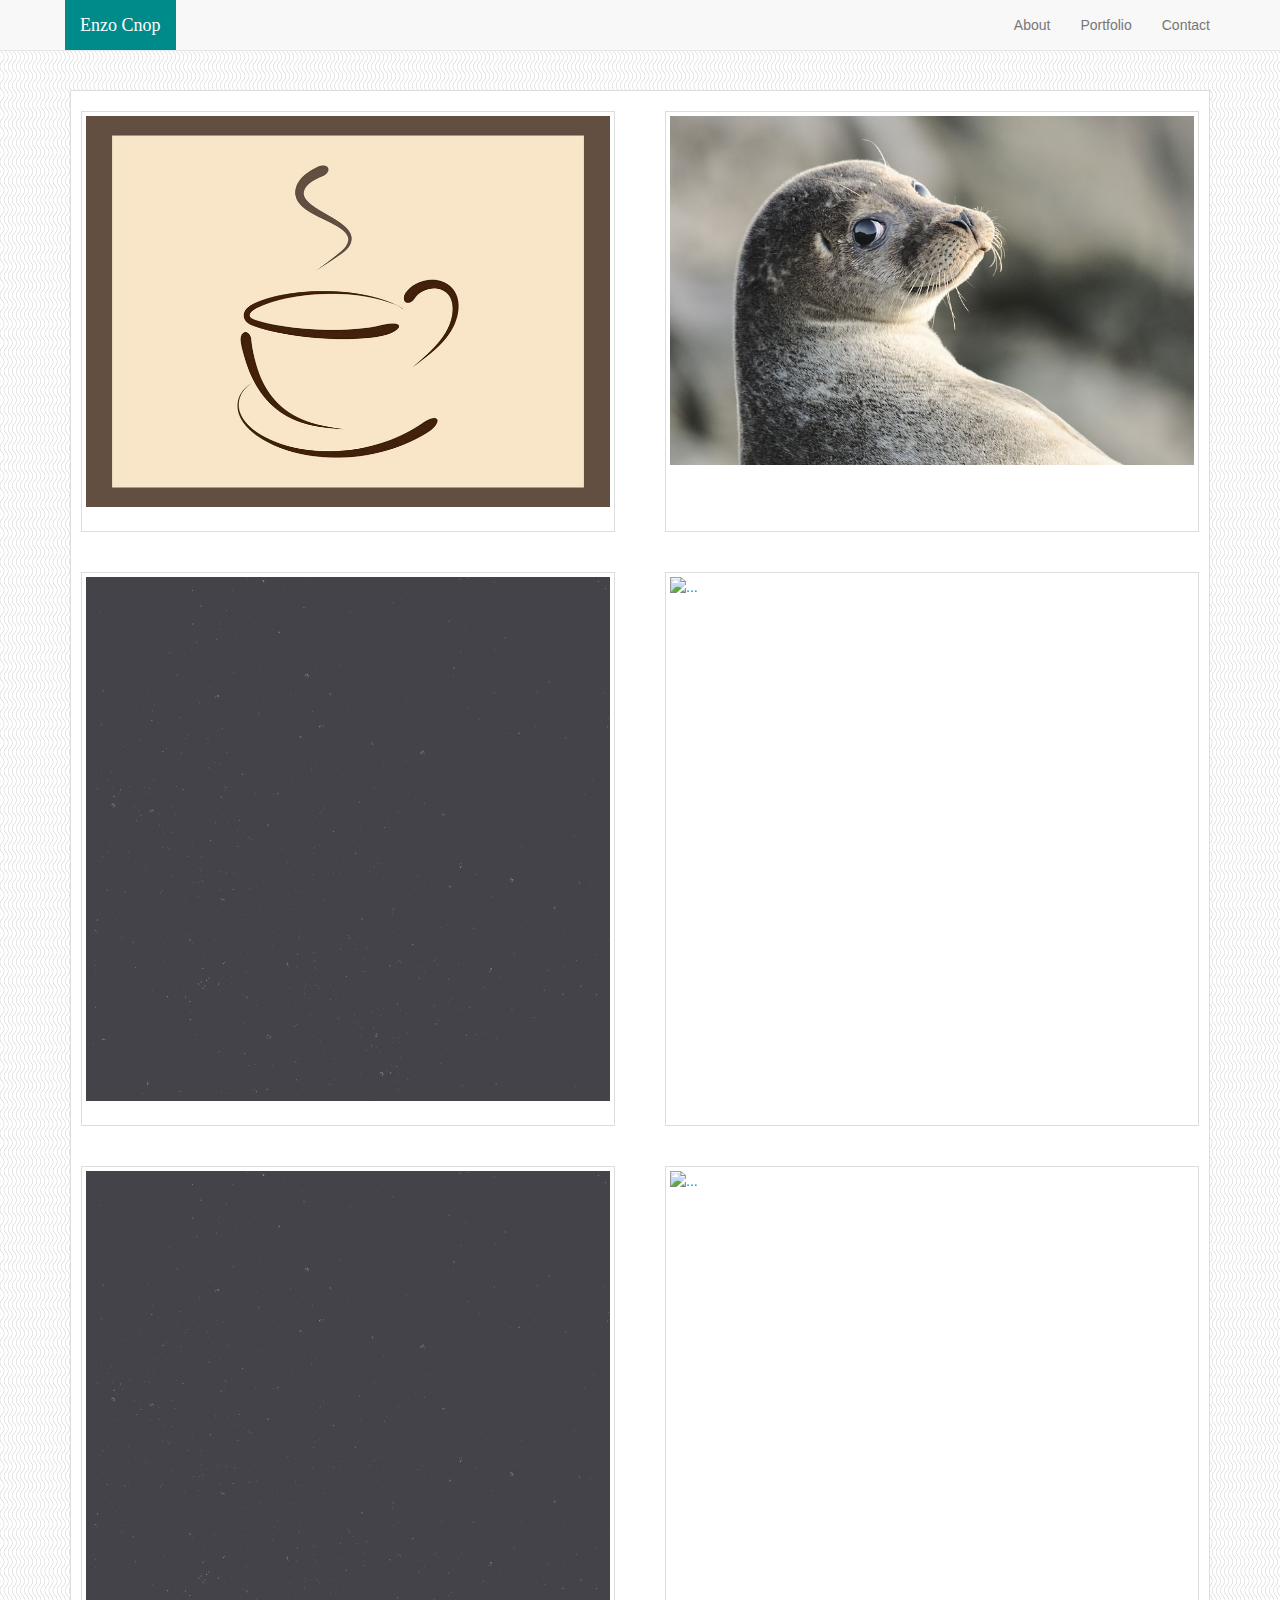
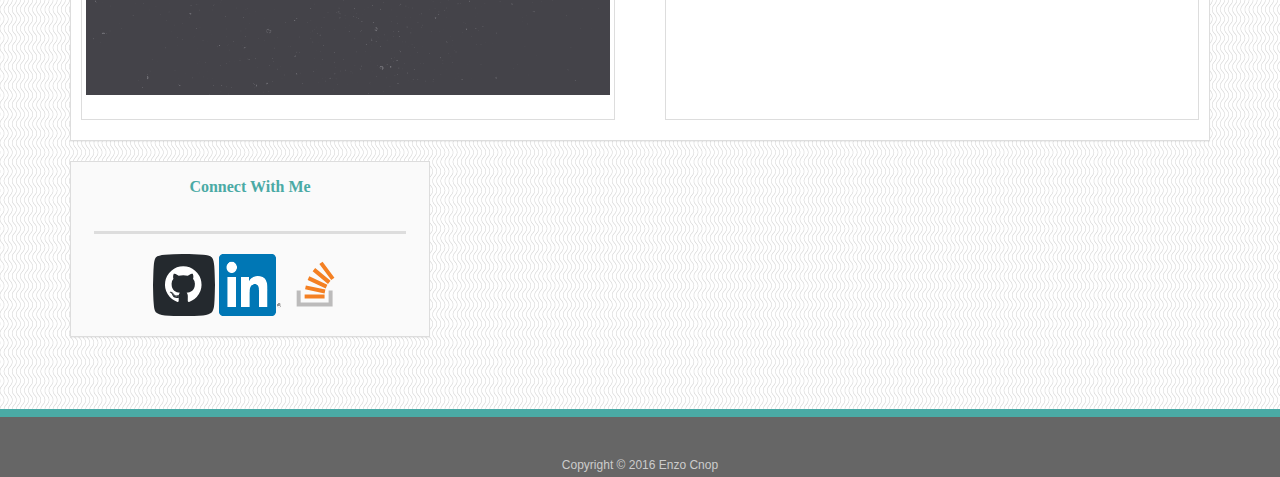
==== portfolio.html @ 88bc9722 "finishing thumbnail gallery" ====
<!DOCTYPE html>
<html>
    <head>
        <meta charset="utf-8">
        <title>Contact</title>
        <meta name="viewport" content="width=device-width, initial-scale=1">
        <!-- Latest compiled and minified CSS -->
        <link rel="stylesheet" href="https://maxcdn.bootstrapcdn.com/bootstrap/3.3.7/css/bootstrap.min.css" integrity="sha384-BVYiiSIFeK1dGmJRAkycuHAHRg32OmUcww7on3RYdg4Va+PmSTsz/K68vbdEjh4u" crossorigin="anonymous">
        <!-- Optional theme -->
        <link rel="stylesheet" href="https://maxcdn.bootstrapcdn.com/bootstrap/3.3.7/css/bootstrap-theme.min.css" integrity="sha384-rHyoN1iRsVXV4nD0JutlnGaslCJuC7uwjduW9SVrLvRYooPp2bWYgmgJQIXwl/Sp" crossorigin="anonymous">
        <!-- Custom StyleSheet -->
        <link rel="stylesheet" type="text/css" href="assets/css/styles.css">
    </head>

    <body>
        <nav class="navbar navbar-default navbar-fixed-top">
          <div class="container">
            <div class="navbar-header" id="nameStyle">
                 <a class="navbar-brand" href="#" id="myName"> Enzo Cnop </a>
                 <button class="navbar-toggle collapsed" data-target="#navcol-1" data-toggle="collapse" type="">
                    <span class="sr-only"> Toggle Navigation </span>
                    <span class="icon-bar"></span>
                    <span class="icon-bar"></span>
                    <span class="icon-bar"></span>
                </button>
            </div>
            <div id="navcol-1" class="collapse navbar-collapse">
                <ul class="nav navbar-nav navbar-right">
                    <li role="presentation">
                        <a href="index.html">About</a>
                    </li>
                    <li role="presentation">
                        <a href="portfolio.html">Portfolio</a>
                    </li>
                    <li role="presentation">
                        <a href="#">Contact</a>
                    </li>
                </ul>
            </div><!--/.nav-collapse -->
          </div>
        </nav>

        <!-- START CONTAINER -->
        <div class="container main-content">
            <!-- START ROW 1 MAIN CONTENT -->
            <div class="row">
                <!-- START About / Main Banner -->
                <div class="col-sm-8 col-lg-12">
                    <div class="panel panel-default">
                        <div class="row display-flex">
                            <div class="col-s-4 col-xs-6 thumbNailStyle">
                                <a href="#" class="thumbnail">
                                    <img src="assets/img/cofee.jpg" alt="coffee">
                                </a>
                            </div>
                                <div class="col-s-4 col-xs-6 thumbNailStyle">
                                <a href="#" class="thumbnail">
                                    <img src="assets/img/seal.jpg" alt="Seal">
                                </a>
                            </div>
                        </div>
                        <div class="row display-flex">
                            <div class="col-s-4 col-xs-6 thumbNailStyle">
                                <a href="#" class="thumbnail">
                                    <img src="assets/img/stardust.png" alt="Star Dust">
                                </a>
                            </div>
                                <div class="col-s-4 col-xs-6 thumbNailStyle">
                                <a href="#" class="thumbnail">
                                    <img src="assets/img/grass.jpg" alt="...">
                                </a>
                            </div>
                        </div>
                        <div class="row display-flex">
                            <div class="col-s-4 col-xs-6 thumbNailStyle">
                                <a href="#" class="thumbnail">
                                    <img src="assets/img/stardust.png" alt="Star Dust">
                                </a>
                            </div>
                                <div class="col-s-4 col-xs-6 thumbNailStyle">
                                <a href="#" class="thumbnail">
                                    <img src="assets/img/grass.jpg" alt="...">
                                </a>
                            </div>
                        </div>
                    </div>
                </div> <!-- End main Banner -->

                <!-- START Sidebar / Social  -->
                <div class="col-sm-4 col-m-12">
                    <div class="panel panel-default" id="socialSidebar">
                        <h3 class="panel-title" id="panelPadding">Connect With Me</h3>
                        <div class="panel-body" id="socialIcons">
                          <a href="#"><img src="assets/img/Github.svg" class="social" alt="GitHub" /></a>
                          <a href="#"><img src="assets/img/in.png" class="social" id="hacks" alt="LinkedIn" /></a>
                          <a href="#"><img src="assets/img/so-icon.svg" class="social" alt="Stack Overflow" /></a>
                        </div> <!-- end div -->
                    </div>
                </div><!-- END Sidebar / Social  -->
            </div><!-- END ROW 1 MAIN CONTENT -->

        </div> <!-- END CONTAINER  -->

        <!-- FOOTER -->
        <footer class="footer">
            <div class="container">
                <p id="footerText">Copyright &copy; 2016 Enzo Cnop</p>
            </div>
        </footer> <!-- END Footer -->


        <!-- loading jQuery and JavaScript -->
        <script src="https://ajax.googleapis.com/ajax/libs/jquery/1.12.4/jquery.min.js"></script>
        <!-- Latest compiled and minified JavaScript -->
        <script src="https://maxcdn.bootstrapcdn.com/bootstrap/3.3.7/js/bootstrap.min.js" integrity="sha384-Tc5IQib027qvyjSMfHjOMaLkfuWVxZxUPnCJA7l2mCWNIpG9mGCD8wGNIcPD7Txa" crossorigin="anonymous"></script>
    </body>
</html>
---- assets/css/styles.css ----
* {
    border-radius: 0 !important;
}

/* =====================================================================
                            NAV STYLES
   =================================================================== */
#nameStyle {
    font-family: Georgia, Times, "Times New Roman", serif;
    margin-left: -60px;
}

#myName {
    color: #fff;
    margin-left: 55px;
    background-color: darkcyan;
}

#myName:hover {
    color: darkcyan;
    background-color: #f8f8f8;
}

.headerBorder {
    border-bottom: 2px solid #cccccc;
}

body {
  padding-top: 50px;
}

/* =====================================================================
                               BODY / FOOTER STYLES
  =================================================================== */
html {
    position: relative;
    min-height: 100%;
}

body {
    padding-bottom: 120px;
    color: #777;
    background-image: url(../img/waves.png);
}


p:last-child {
  margin-bottom: 0;
}

h1, h2, h3 {
  font-family: Georgia, Times, "Times New Roman", serif;
  font-weight: 700;
  color: #4aaaa5!important;
}

h2, h3 {
  padding-bottom: 20px;
  font-size: 30px;
  line-height: 49px;
  border-bottom: 3px solid #ddd;
}

h1,
h2,
h3,
p {
  margin-bottom: 20px;
}

#bodyBorder{
    border-color: #ddd !important;
}

#customText {
    font-size: 1.5em;
}

.main-content {
    margin-top: 40px; /* Maybe delete */
}

#enzoIcon {
    max-width: 150px;
    max-height: 150px;
    float: left;
}

@media screen and (max-width: 550px) {
    #enzoIcon {
        float: none;
    }
}

#aboutMe {
    padding-top: 1em;
    background-color: #FAFAFA;;
}

/* Sidebar */

#socialSidebar{
    background-color: #FAFAFA;
    text-align: center;
}

#panelPadding {
    margin-left: 23px;
    margin-right: 23px;
}



h3 {
    padding-bottom: 20px;
    font-size: 30px;
    line-height: 49px;
    border-bottom: 3px solid #ddd;
    text-align: center!important;
}

.social {
    width: 62px;
    height: 62px;
    text-align: center;
}


#socialIcons {
    display: inline !important;
}

.footer {
    text-align: center;
    position: absolute;
    left: 0;
    bottom: 0;
    width: 100%;
    height: 40px;
    padding: 30px 0;
    font-size: 12px;
    color: #fff;
    color: #ccc;
    text-align: center;
    background: #666;
    border-top: 8px solid #4aaaa5;
}

#footerText {
    margin-top: 10px;
}

/* =====================================================================
                                 PORTFOLIO
=================================================================== */

.gallery
{
    display: inline-block;
    margin-top: 20px;
}


.row.display-flex {
  display: flex;
  flex-wrap: wrap;
}
.thumbnail {
  height: 100%;
}

.thumbNailStyle {
    padding: 20px 25px 20px 25px;
}



/* =====================================================================
                               CONTACT
 =================================================================== */

 .red{
     color:red;
     }
 .form-area
 {
    background-color: #FAFAFA;
 	padding: 10px 40px 30px;
 	margin: 10px 0px 60px;
 	border: 1px solid #ddd;
 	}

 .btn-primary {
    border-color: darkcyan !important;
    background-color: darkcyan !important;
    background-image: none;
 }

 .btn-primary:hover {
    color: darkcyan !important;
    border-color: #fff !important;
    background-color: #fff !important;
 }












 /* I need to see */
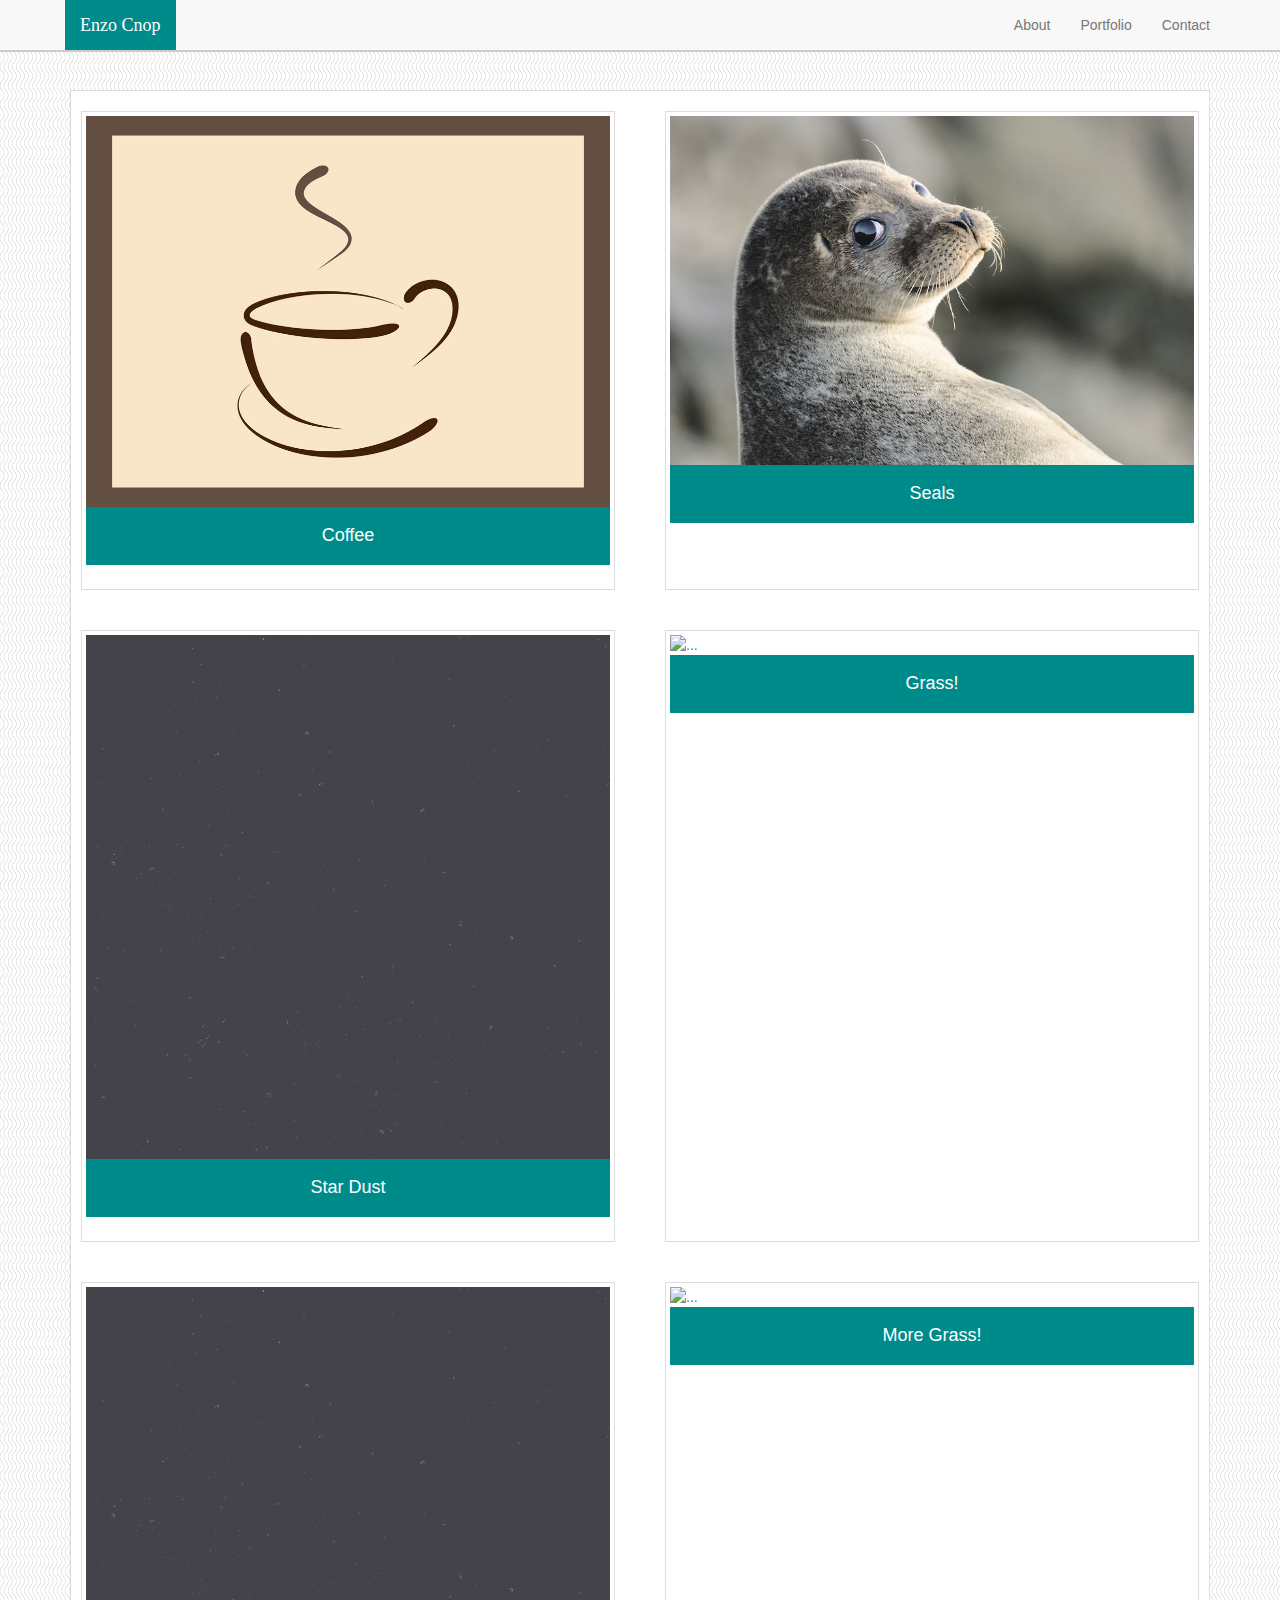
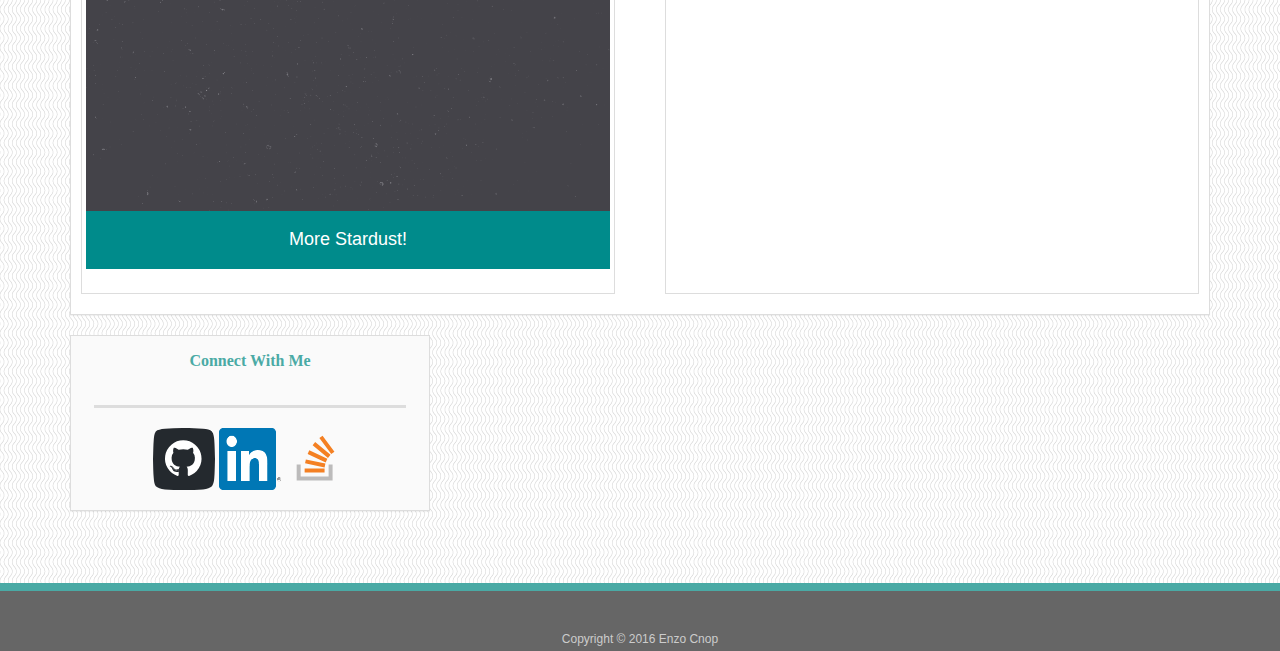
==== commit 95cec336: "finished thumbnail page" ====
--- a/portfolio.html
+++ b/portfolio.html
@@ -13,7 +13,7 @@
     </head>
 
     <body>
-        <nav class="navbar navbar-default navbar-fixed-top">
+        <nav class="navbar navbar-default navbar-fixed-top" id="navStyle">
           <div class="container">
             <div class="navbar-header" id="nameStyle">
                  <a class="navbar-brand" href="#" id="myName"> Enzo Cnop </a>
@@ -48,38 +48,56 @@
                 <div class="col-sm-8 col-lg-12">
                     <div class="panel panel-default">
                         <div class="row display-flex">
-                            <div class="col-s-4 col-xs-6 thumbNailStyle">
+                            <div class="col-s-4 col-xs-6 thumbNailPadding">
                                 <a href="#" class="thumbnail">
-                                    <img src="assets/img/cofee.jpg" alt="coffee">
+                                <img src="assets/img/cofee.jpg" alt="coffee">
+                                    <div class="caption labelStyle">
+                                        <h4>Coffee</h4>
+                                    </div>
                                 </a>
                             </div>
-                                <div class="col-s-4 col-xs-6 thumbNailStyle">
+                                <div class="col-s-4 col-xs-6 thumbNailPadding">
                                 <a href="#" class="thumbnail">
-                                    <img src="assets/img/seal.jpg" alt="Seal">
+                                <img src="assets/img/seal.jpg" alt="Seal">
+                                    <div class="caption labelStyle">
+                                        <h4>Seals</h4>
+                                    </div>
                                 </a>
                             </div>
                         </div>
                         <div class="row display-flex">
-                            <div class="col-s-4 col-xs-6 thumbNailStyle">
+                            <div class="col-s-4 col-xs-6 thumbNailPadding">
                                 <a href="#" class="thumbnail">
-                                    <img src="assets/img/stardust.png" alt="Star Dust">
+                                <img src="assets/img/stardust.png" alt="Star Dust">
+                                    <div class="caption labelStyle">
+                                        <h4>Star Dust</h4>
+                                    </div>
                                 </a>
                             </div>
-                                <div class="col-s-4 col-xs-6 thumbNailStyle">
+                                <div class="col-s-4 col-xs-6 thumbNailPadding">
                                 <a href="#" class="thumbnail">
-                                    <img src="assets/img/grass.jpg" alt="...">
+                                <img src="assets/img/grass.jpg" alt="...">
+                                    <div class="caption labelStyle">
+                                        <h4>Grass!</h4>
+                                    </div>
                                 </a>
                             </div>
                         </div>
                         <div class="row display-flex">
-                            <div class="col-s-4 col-xs-6 thumbNailStyle">
+                            <div class="col-s-4 col-xs-6 thumbNailPadding">
                                 <a href="#" class="thumbnail">
-                                    <img src="assets/img/stardust.png" alt="Star Dust">
+                                <img src="assets/img/stardust.png" alt="Star Dust">
+                                    <div class="caption labelStyle">
+                                        <h4>More Stardust!</h4>
+                                    </div>
                                 </a>
                             </div>
-                                <div class="col-s-4 col-xs-6 thumbNailStyle">
+                                <div class="col-s-4 col-xs-6 thumbNailPadding">
                                 <a href="#" class="thumbnail">
-                                    <img src="assets/img/grass.jpg" alt="...">
+                                <img src="assets/img/grass.jpg" alt="...">
+                                    <div class="caption labelStyle">
+                                        <h4>More Grass!</h4>
+                                    </div>
                                 </a>
                             </div>
                         </div>
--- a/assets/css/styles.css
+++ b/assets/css/styles.css
@@ -5,6 +5,10 @@
 /* =====================================================================
                             NAV STYLES
    =================================================================== */
+#navStyle {
+    border-bottom: 2px solid #ccc;
+}
+
 #nameStyle {
     font-family: Georgia, Times, "Times New Roman", serif;
     margin-left: -60px;
@@ -169,10 +173,15 @@
   height: 100%;
 }
 
-.thumbNailStyle {
+.thumbNailPadding {
     padding: 20px 25px 20px 25px;
 }
 
+.labelStyle {
+    background-color: darkcyan;
+    text-align: center;
+    color: #fff !important;
+}
 
 
 /* =====================================================================
